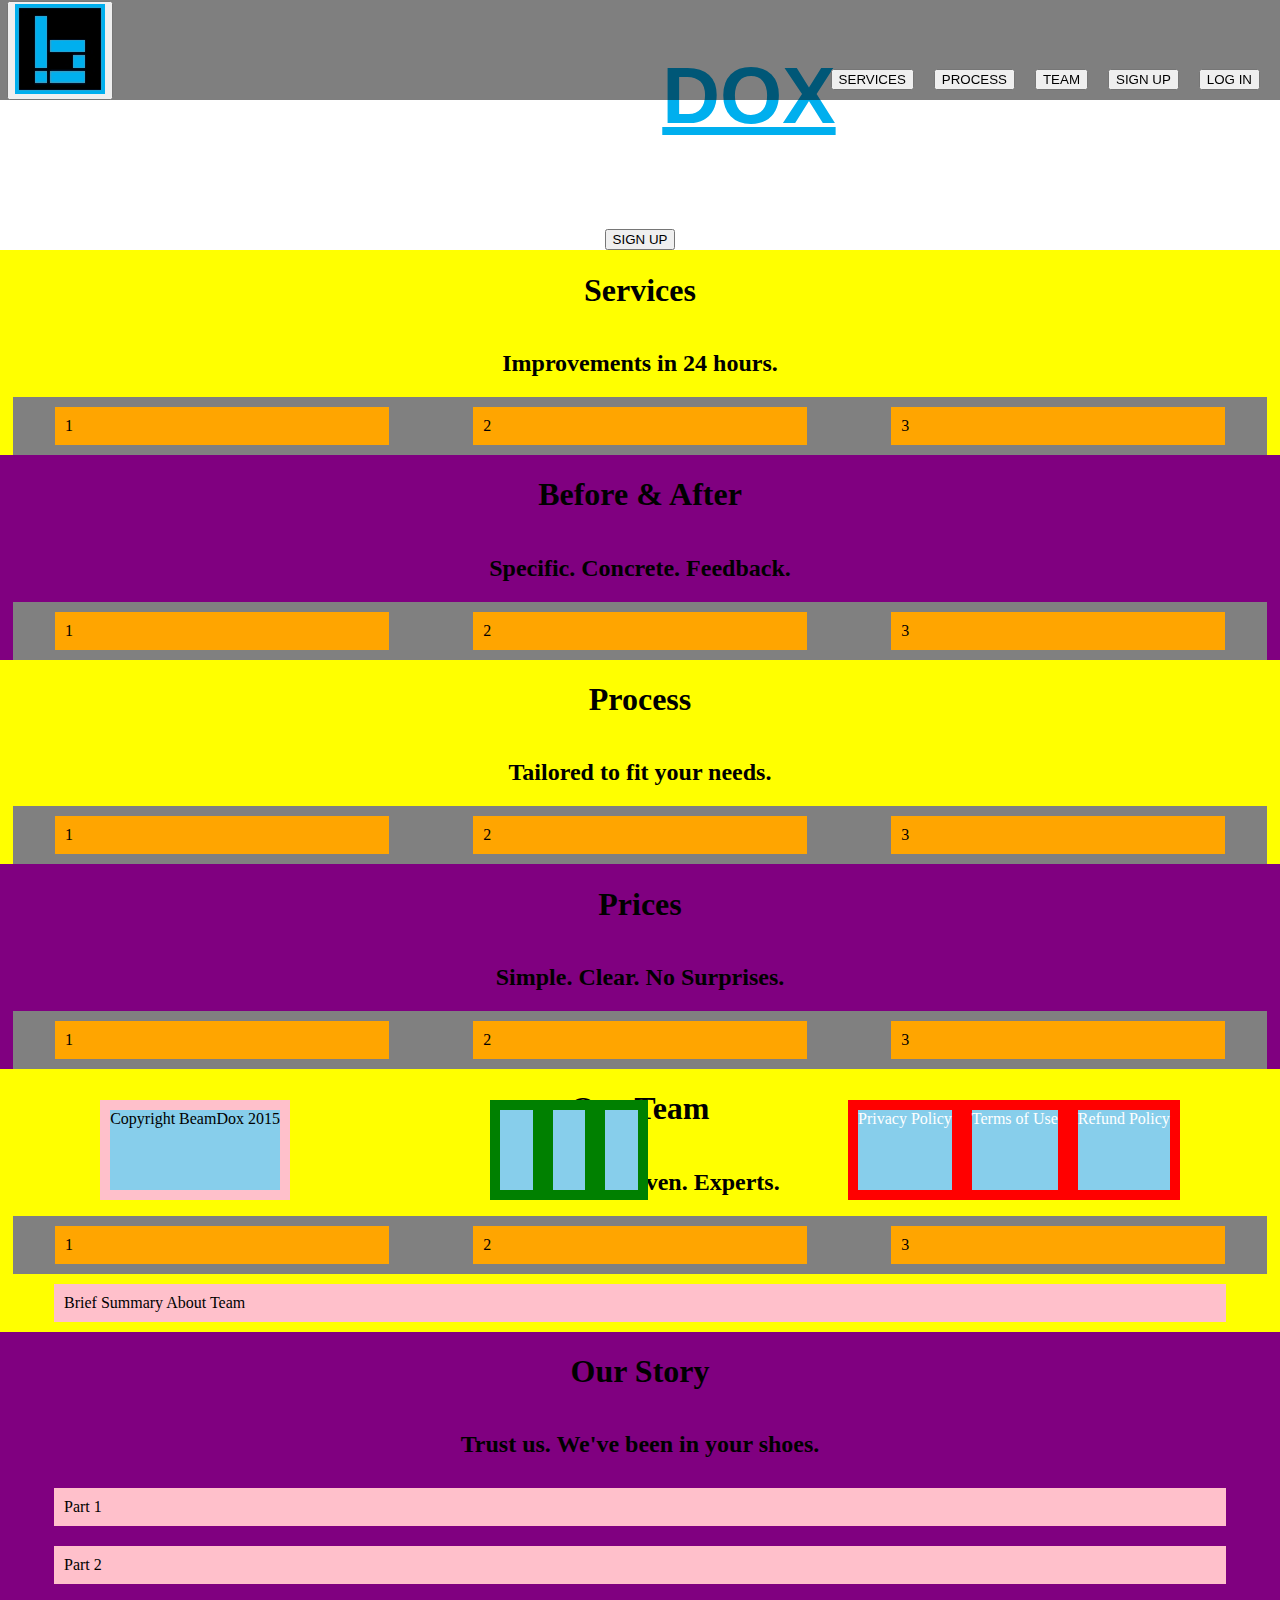
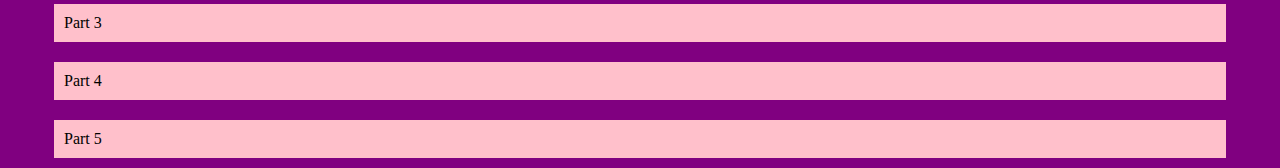
==== indextest.html @ b020ba58 "experimentation with expandable nav" ====
<!DOCTYPE html>
<html>
<head>
	<meta charset="UTF-8">
	<title>BeamDox</title>
	<link rel="stylesheet" href="CSS/Font-awesome.css">
	<link rel="stylesheet" href="CSS/Index.css">
	<link rel="stylesheet" href="CSS/LoginSignupModal.css">
	<link rel="stylesheet" href="CSS/Header.css">
	<link rel="stylesheet" href="CSS/Footer.css">
	<link rel="stylesheet" href="CSS/Services.css">
	<link rel="stylesheet" href="CSS/Process.css">
	<link rel="stylesheet" href="CSS/Team.css">
	<link rel="stylesheet" href="CSS/dropdown.css">
</head>

<body>
	<header class="navigation">
		<div class="logobox"><form action="Index.html"><button class="buttonLogo"><img src="assets/logo.jpg"></button></form></div>
		<div class="itemNav itemEmptyNav"></div>
		<div class="itemNav linkContainer">
			<div class="itemNav"><form action="#servicesAnchor"><button class="buttonReg">SERVICES</button></form></div>
			<div class="itemNav"><form action="#processAnchor"><button class="buttonReg">PROCESS</button></form></div>
			<div class="itemNav"><form action="#teamAnchor"><button class="buttonReg">TEAM</button></form></div>
			<div class="itemNav"><form action="#openModalSignUp"><button class="buttonCred">SIGN UP</button></form>
				<div id="openModalSignUp" class="modalDialog">
					<div>
						<a href="#close" title="Close" class="close">X</a>
						<h4>Sign up with BeamDox.</h4>
						<div>
							<form>
								<div><label for="theName">Name</label></div>
								<div><input id="theName" name="cusName" type="text" placeholder="Full Name" autofocus required/></div><br>
								
								<div><label for="theEmail">Email</label></div>
								<div><input id="theEmail" name="email" type="text" placeholder="Email Address" required/></div><br>
								
								<div><label for="thePass">Password</label></div>
								<div><input id="thePass" name="password" type="text" placeholder="Password" required/></div>
								<div><input id="thePass" name="password" type="text" placeholder="Confirm Password" required/></div><br>
								
								<div><label for="userTime">Time Zone</label></div>
								<div>
									<select id="userTime" name="timezone" placeholder="Select Time Zone" required>
										<option timeZoneId="1" gmtAdjustment="GMT-12:00" useDaylightTime="0" value="-12">(GMT-12:00) International Date Line West</option>
										<option timeZoneId="2" gmtAdjustment="GMT-11:00" useDaylightTime="0" value="-11">(GMT-11:00) Midway Island, Samoa</option>
										<option timeZoneId="3" gmtAdjustment="GMT-10:00" useDaylightTime="0" value="-10">(GMT-10:00) Hawaii</option>
										<option timeZoneId="4" gmtAdjustment="GMT-09:00" useDaylightTime="1" value="-9">(GMT-09:00) Alaska</option>
										<option timeZoneId="5" gmtAdjustment="GMT-08:00" useDaylightTime="1" value="-8">(GMT-08:00) Pacific Time (US & Canada)</option>
										<option timeZoneId="6" gmtAdjustment="GMT-08:00" useDaylightTime="1" value="-8">(GMT-08:00) Tijuana, Baja California</option>
										<option timeZoneId="7" gmtAdjustment="GMT-07:00" useDaylightTime="0" value="-7">(GMT-07:00) Arizona</option>
										<option timeZoneId="8" gmtAdjustment="GMT-07:00" useDaylightTime="1" value="-7">(GMT-07:00) Chihuahua, La Paz, Mazatlan</option>
										<option timeZoneId="9" gmtAdjustment="GMT-07:00" useDaylightTime="1" value="-7">(GMT-07:00) Mountain Time (US & Canada)</option>
										<option timeZoneId="10" gmtAdjustment="GMT-06:00" useDaylightTime="0" value="-6">(GMT-06:00) Central America</option>
										<option timeZoneId="11" gmtAdjustment="GMT-06:00" useDaylightTime="1" value="-6">(GMT-06:00) Central Time (US & Canada)</option>
										<option timeZoneId="12" gmtAdjustment="GMT-06:00" useDaylightTime="1" value="-6">(GMT-06:00) Guadalajara, Mexico City, Monterrey</option>
										<option timeZoneId="13" gmtAdjustment="GMT-06:00" useDaylightTime="0" value="-6">(GMT-06:00) Saskatchewan</option>
										<option timeZoneId="14" gmtAdjustment="GMT-05:00" useDaylightTime="0" value="-5">(GMT-05:00) Bogota, Lima, Quito, Rio Branco</option>
										<option timeZoneId="15" gmtAdjustment="GMT-05:00" useDaylightTime="1" value="-5">(GMT-05:00) Eastern Time (US & Canada)</option>
										<option timeZoneId="16" gmtAdjustment="GMT-05:00" useDaylightTime="1" value="-5">(GMT-05:00) Indiana (East)</option>
										<option timeZoneId="17" gmtAdjustment="GMT-04:00" useDaylightTime="1" value="-4">(GMT-04:00) Atlantic Time (Canada)</option>
										<option timeZoneId="18" gmtAdjustment="GMT-04:00" useDaylightTime="0" value="-4">(GMT-04:00) Caracas, La Paz</option>
										<option timeZoneId="19" gmtAdjustment="GMT-04:00" useDaylightTime="0" value="-4">(GMT-04:00) Manaus</option>
										<option timeZoneId="20" gmtAdjustment="GMT-04:00" useDaylightTime="1" value="-4">(GMT-04:00) Santiago</option>
										<option timeZoneId="21" gmtAdjustment="GMT-03:30" useDaylightTime="1" value="-3.5">(GMT-03:30) Newfoundland</option>
										<option timeZoneId="22" gmtAdjustment="GMT-03:00" useDaylightTime="1" value="-3">(GMT-03:00) Brasilia</option>
										<option timeZoneId="23" gmtAdjustment="GMT-03:00" useDaylightTime="0" value="-3">(GMT-03:00) Buenos Aires, Georgetown</option>
										<option timeZoneId="24" gmtAdjustment="GMT-03:00" useDaylightTime="1" value="-3">(GMT-03:00) Greenland</option>
										<option timeZoneId="25" gmtAdjustment="GMT-03:00" useDaylightTime="1" value="-3">(GMT-03:00) Montevideo</option>
										<option timeZoneId="26" gmtAdjustment="GMT-02:00" useDaylightTime="1" value="-2">(GMT-02:00) Mid-Atlantic</option>
										<option timeZoneId="27" gmtAdjustment="GMT-01:00" useDaylightTime="0" value="-1">(GMT-01:00) Cape Verde Is.</option>
										<option timeZoneId="28" gmtAdjustment="GMT-01:00" useDaylightTime="1" value="-1">(GMT-01:00) Azores</option>
										<option timeZoneId="29" gmtAdjustment="GMT+00:00" useDaylightTime="0" value="0">(GMT+00:00) Casablanca, Monrovia, Reykjavik</option>
										<option timeZoneId="30" gmtAdjustment="GMT+00:00" useDaylightTime="1" value="0">(GMT+00:00) Greenwich Mean Time : Dublin, Edinburgh, Lisbon, London</option>
										<option timeZoneId="31" gmtAdjustment="GMT+01:00" useDaylightTime="1" value="1">(GMT+01:00) Amsterdam, Berlin, Bern, Rome, Stockholm, Vienna</option>
										<option timeZoneId="32" gmtAdjustment="GMT+01:00" useDaylightTime="1" value="1">(GMT+01:00) Belgrade, Bratislava, Budapest, Ljubljana, Prague</option>
										<option timeZoneId="33" gmtAdjustment="GMT+01:00" useDaylightTime="1" value="1">(GMT+01:00) Brussels, Copenhagen, Madrid, Paris</option>
										<option timeZoneId="34" gmtAdjustment="GMT+01:00" useDaylightTime="1" value="1">(GMT+01:00) Sarajevo, Skopje, Warsaw, Zagreb</option>
										<option timeZoneId="35" gmtAdjustment="GMT+01:00" useDaylightTime="1" value="1">(GMT+01:00) West Central Africa</option>
										<option timeZoneId="36" gmtAdjustment="GMT+02:00" useDaylightTime="1" value="2">(GMT+02:00) Amman</option>
										<option timeZoneId="37" gmtAdjustment="GMT+02:00" useDaylightTime="1" value="2">(GMT+02:00) Athens, Bucharest, Istanbul</option>
										<option timeZoneId="38" gmtAdjustment="GMT+02:00" useDaylightTime="1" value="2">(GMT+02:00) Beirut</option>
										<option timeZoneId="39" gmtAdjustment="GMT+02:00" useDaylightTime="1" value="2">(GMT+02:00) Cairo</option>
										<option timeZoneId="40" gmtAdjustment="GMT+02:00" useDaylightTime="0" value="2">(GMT+02:00) Harare, Pretoria</option>
										<option timeZoneId="41" gmtAdjustment="GMT+02:00" useDaylightTime="1" value="2">(GMT+02:00) Helsinki, Kyiv, Riga, Sofia, Tallinn, Vilnius</option>
										<option timeZoneId="42" gmtAdjustment="GMT+02:00" useDaylightTime="1" value="2">(GMT+02:00) Jerusalem</option>
										<option timeZoneId="43" gmtAdjustment="GMT+02:00" useDaylightTime="1" value="2">(GMT+02:00) Minsk</option>
										<option timeZoneId="44" gmtAdjustment="GMT+02:00" useDaylightTime="1" value="2">(GMT+02:00) Windhoek</option>
										<option timeZoneId="45" gmtAdjustment="GMT+03:00" useDaylightTime="0" value="3">(GMT+03:00) Kuwait, Riyadh, Baghdad</option>
										<option timeZoneId="46" gmtAdjustment="GMT+03:00" useDaylightTime="1" value="3">(GMT+03:00) Moscow, St. Petersburg, Volgograd</option>
										<option timeZoneId="47" gmtAdjustment="GMT+03:00" useDaylightTime="0" value="3">(GMT+03:00) Nairobi</option>
										<option timeZoneId="48" gmtAdjustment="GMT+03:00" useDaylightTime="0" value="3">(GMT+03:00) Tbilisi</option>
										<option timeZoneId="49" gmtAdjustment="GMT+03:30" useDaylightTime="1" value="3.5">(GMT+03:30) Tehran</option>
										<option timeZoneId="50" gmtAdjustment="GMT+04:00" useDaylightTime="0" value="4">(GMT+04:00) Abu Dhabi, Muscat</option>
										<option timeZoneId="51" gmtAdjustment="GMT+04:00" useDaylightTime="1" value="4">(GMT+04:00) Baku</option>
										<option timeZoneId="52" gmtAdjustment="GMT+04:00" useDaylightTime="1" value="4">(GMT+04:00) Yerevan</option>
										<option timeZoneId="53" gmtAdjustment="GMT+04:30" useDaylightTime="0" value="4.5">(GMT+04:30) Kabul</option>
										<option timeZoneId="54" gmtAdjustment="GMT+05:00" useDaylightTime="1" value="5">(GMT+05:00) Yekaterinburg</option>
										<option timeZoneId="55" gmtAdjustment="GMT+05:00" useDaylightTime="0" value="5">(GMT+05:00) Islamabad, Karachi, Tashkent</option>
										<option timeZoneId="56" gmtAdjustment="GMT+05:30" useDaylightTime="0" value="5.5">(GMT+05:30) Sri Jayawardenapura</option>
										<option timeZoneId="57" gmtAdjustment="GMT+05:30" useDaylightTime="0" value="5.5">(GMT+05:30) Chennai, Kolkata, Mumbai, New Delhi</option>
										<option timeZoneId="58" gmtAdjustment="GMT+05:45" useDaylightTime="0" value="5.75">(GMT+05:45) Kathmandu</option>
										<option timeZoneId="59" gmtAdjustment="GMT+06:00" useDaylightTime="1" value="6">(GMT+06:00) Almaty, Novosibirsk</option>
										<option timeZoneId="60" gmtAdjustment="GMT+06:00" useDaylightTime="0" value="6">(GMT+06:00) Astana, Dhaka</option>
										<option timeZoneId="61" gmtAdjustment="GMT+06:30" useDaylightTime="0" value="6.5">(GMT+06:30) Yangon (Rangoon)</option>
										<option timeZoneId="62" gmtAdjustment="GMT+07:00" useDaylightTime="0" value="7">(GMT+07:00) Bangkok, Hanoi, Jakarta</option>
										<option timeZoneId="63" gmtAdjustment="GMT+07:00" useDaylightTime="1" value="7">(GMT+07:00) Krasnoyarsk</option>
										<option timeZoneId="64" gmtAdjustment="GMT+08:00" useDaylightTime="0" value="8">(GMT+08:00) Beijing, Chongqing, Hong Kong, Urumqi</option>
										<option timeZoneId="65" gmtAdjustment="GMT+08:00" useDaylightTime="0" value="8">(GMT+08:00) Kuala Lumpur, Singapore</option>
										<option timeZoneId="66" gmtAdjustment="GMT+08:00" useDaylightTime="0" value="8">(GMT+08:00) Irkutsk, Ulaan Bataar</option>
										<option timeZoneId="67" gmtAdjustment="GMT+08:00" useDaylightTime="0" value="8">(GMT+08:00) Perth</option>
										<option timeZoneId="68" gmtAdjustment="GMT+08:00" useDaylightTime="0" value="8">(GMT+08:00) Taipei</option>
										<option timeZoneId="69" gmtAdjustment="GMT+09:00" useDaylightTime="0" value="9">(GMT+09:00) Osaka, Sapporo, Tokyo</option>
										<option timeZoneId="70" gmtAdjustment="GMT+09:00" useDaylightTime="0" value="9">(GMT+09:00) Seoul</option>
										<option timeZoneId="71" gmtAdjustment="GMT+09:00" useDaylightTime="1" value="9">(GMT+09:00) Yakutsk</option>
										<option timeZoneId="72" gmtAdjustment="GMT+09:30" useDaylightTime="0" value="9.5">(GMT+09:30) Adelaide</option>
										<option timeZoneId="73" gmtAdjustment="GMT+09:30" useDaylightTime="0" value="9.5">(GMT+09:30) Darwin</option>
										<option timeZoneId="74" gmtAdjustment="GMT+10:00" useDaylightTime="0" value="10">(GMT+10:00) Brisbane</option>
										<option timeZoneId="75" gmtAdjustment="GMT+10:00" useDaylightTime="1" value="10">(GMT+10:00) Canberra, Melbourne, Sydney</option>
										<option timeZoneId="76" gmtAdjustment="GMT+10:00" useDaylightTime="1" value="10">(GMT+10:00) Hobart</option>
										<option timeZoneId="77" gmtAdjustment="GMT+10:00" useDaylightTime="0" value="10">(GMT+10:00) Guam, Port Moresby</option>
										<option timeZoneId="78" gmtAdjustment="GMT+10:00" useDaylightTime="1" value="10">(GMT+10:00) Vladivostok</option>
										<option timeZoneId="79" gmtAdjustment="GMT+11:00" useDaylightTime="1" value="11">(GMT+11:00) Magadan, Solomon Is., New Caledonia</option>
										<option timeZoneId="80" gmtAdjustment="GMT+12:00" useDaylightTime="1" value="12">(GMT+12:00) Auckland, Wellington</option>
										<option timeZoneId="81" gmtAdjustment="GMT+12:00" useDaylightTime="0" value="12">(GMT+12:00) Fiji, Kamchatka, Marshall Is.</option>
										<option timeZoneId="82" gmtAdjustment="GMT+13:00" useDaylightTime="0" value="13">(GMT+13:00) Nuku'alofa</option>
									</select>
								</div><br>
								
								<div><input type="submit" value="Sign Up"></div>
							</form>
						</div>
					</div>
				</div>
			</div>
			<div class="itemNav"><form action="#openModalLogIn"><button class="buttonCred">LOG IN</button></form>
				<div id="openModalLogIn" class="modalDialog">
					<div>
						<a href="#close" title="Close" class="close">X</a>
							<h4>Log in to BeamDox.</h4>
							<div>
								<form autocomplete="on">
									<div><label for="theEmail">Email</label></div>
									<div><input id="theEmail" name="email" type="text" placeholder="Email Address" autofocus required/></div><br>
									
									<div><label for="thePass">Password</label></div>
									<div><input id="thePass" name="password" type="text" placeholder="Password" required/></div><br>
									
									<div><input type="submit" value="Log In"></div>
								</form>
							</div>
					</div>
				</div>
			</div>
		</div>
	</header>

	<!--hero section-->
	<main class="core">
		<section class="heroSection">
			<div><h1 class="title">Beam<span class="blueFont">DOX</span></h1></div>
			<div><h2 class="subtitle">ready. set. edit.</h2></div>
			<div>
				<form action="#openModalSignUp">
					<button class="buttonHero">SIGN UP</button>
				</form>
			</div>
			<div class="emptyDiv"></div>
		</section>
		
		<!--Services Link Section-->
		<section id="servicesAnchor" class="sectionServices">
			<div><h1>Services</h1></div>
			<div><h2>Improvements in 24 hours.</h2></div>
			<div class="sectionThreeColumnContent">
				<div class="itemThreeColumnContent">1</div>
				<div class="itemThreeColumnContent">2</div>
				<div class="itemThreeColumnContent">3</div>
			</div>
		</section>
		
		<section class="sectionBNA">
			<div><h1>Before & After</h1></div>
			<div><h2>Specific. Concrete. Feedback.</h2></div>
			<div class="sectionThreeColumnContent">
				<div class="itemThreeColumnContent">1</div>
				<div class="itemThreeColumnContent">2</div>
				<div class="itemThreeColumnContent">3</div>
			</div>
		</section>
		
		<!--Process Link Section-->
	
		<section id="processAnchor" class="sectionProcess">
			<div><h1>Process</h1></div>
			<div><h2>Tailored to fit your needs.</h2></div>
			<div class="sectionThreeColumnContent">
				<div class="itemThreeColumnContent">1</div>
				<div class="itemThreeColumnContent">2</div>
				<div class="itemThreeColumnContent">3</div>
			</div>
		</section>
		<section class="sectionPrices">
			<div><h1>Prices</h1></div>
			<div><h2>Simple. Clear. No Surprises.</h2></div>
			<div class="sectionThreeColumnContent">
				<div class="itemThreeColumnContent">1</div>
				<div class="itemThreeColumnContent">2</div>
				<div class="itemThreeColumnContent">3</div>
			</div>
		</section>
		
		<!--Team Link Section-->
	
		<section id="teamAnchor" class="sectionTeam">
			<div><h1>Our Team</h1></div>
			<div><h2>Energetic. Driven. Experts.</h2></div>
			<div class="sectionThreeColumnContent">
				<div class="itemThreeColumnContent">1</div>
				<div class="itemThreeColumnContent">2</div>
				<div class="itemThreeColumnContent">3</div>
			</div>
			<div class="itemTeamSummary">Brief Summary About Team</div>
		</section>
		
		<section class="sectionStory">
			<div><h1>Our Story</h1></div>
			<div><h2>Trust us. We've been in your shoes.</h2></div>
			<div class="itemStoryContent">Part 1</div>
			<div class="itemStoryContent">Part 2</div>
			<div class="itemStoryContent">Part 3</div>
			<div class="itemStoryContent">Part 4</div>
			<div class="itemStoryContent">Part 5</div>
		</section>
	</main>
	
	<footer class="bottom">
		<div class="copyright">
			<div class="itemCopyRight">Copyright BeamDox 2015</div>
		</div>
		
		<div class="socMedia">
			<div class="itemSocMedia"><a href="www.youtube.com"><i class="fa fa-youtube"></i></a></div>
			<div class="itemSocMedia"><a href="www.facebook.com"><i class="fa fa-facebook-square"></i></a></div>
			<div class="itemSocMedia"><a href="www.twitter.com"><i class="fa fa-twitter-square"></i></a></div>
		</div>
		
		<div class="policies">
			<div class="itemPolicy"><a href="PrivacyPolicy.html">Privacy Policy</a></div>
			<div class="itemPolicy"><a href="TermsOfUse.html">Terms of Use</a></div>
			<div class="itemPolicy"><a href="RefundPolicy.html">Refund Policy</a></div>
		</div>
	</footer>

</body>

</html>
---- CSS/Index.css ----
/*core is used on the <main> tag */

html, body{
	margin:0px;
	padding:0px;
}

main{
	padding-top:100px;
}
.core{
	display:flex;
	background-color:transparent;
	height:1000px;
	width:100%;
	margin: 0 auto;
	flex-direction:column;
}

.heroSection{
	display:flex;
	height:600px;
	width:100%;
	margin: 0 auto;
	flex-direction:column;
	justify-content:center;
	align-items:center;
	background-image:url(../assets/hero2.jpg);
	background-size: 100% auto;
	color:white;
}

.itemCore{
	flex-grow:2;
	align-items:flex-start;
	margin-top:-60px;
}


.buttonCore{
	cursor:pointer;
	background:#00AFEE;
	border-style:none;
	height:50px;
	color:white;
	font-family:Montserrat,"Helvetica Neue",Helvetica,Arial,sans-serif;
	min-width:100px;
	font-size:175%;
	font-weight:bold;
	padding:10px;
	border-radius:5px;
	
}

.buttonCore:hover{
	border:solid 2px white;
}

/*styling core content*/

.title{
	font-family:Montserrat,"Helvetica Neue",Helvetica,Arial,sans-serif;
	font-weight:bold;
	font-size:500%;
	margin-top:-50px;
}

.subtitle{
	margin-top:-30px;
	font-family:Montserrat,"Helvetica Neue",Helvetica,Arial,sans-serif;
	font-size:200%;

}

.blueFont{
	color:#00AFEE;
	text-decoration:underline;
}
---- CSS/LoginSignupModal.css ----
/*sign up and log in modal css*/

.modalDialog {
	overflow-y:dynamic;
	height:auto;
	position: fixed;
	font-family: Montserrat,"Helvetica Neue",Helvetica,Arial,sans-serif;
	top: 0;
	right: 0;
	bottom: 0;
	left: 0;
	background: rgba(0,0,0,0.6);
	z-index: 99999;
	opacity:0;
	-webkit-transition: opacity 400ms ease-in;
	-moz-transition: opacity 400ms ease-in;
	transition: opacity 400ms ease-in;
	pointer-events: none;
}

.modalDialog:target {
	opacity:1;
	pointer-events: auto;
}

.modalDialog > div {
	width: 40%;
	position: relative;
	margin: 10% auto;
	padding: 5px 20px 13px 20px;
	background: #FFFFFF;
	/*background: -moz-linear-gradient(#fff, #999);
	background: -webkit-linear-gradient(#fff, #999);
	background: -o-linear-gradient(#fff, #999);*/
}

.close {
	background: #606061;
	color: white;
	line-height: 25px;
	position: absolute;
	right: -12px;
	text-align: center;
	top: -10px;
	width: 24px;
	text-decoration: none;
	font-weight: bold;
	-webkit-border-radius: 12px;
	-moz-border-radius: 12px;
	-moz-box-shadow: 1px 1px 3px #000;
	-webkit-box-shadow: 1px 1px 3px #000;
	box-shadow: 1px 1px 3px #000;
}

.close:hover { 
	background: #00AFEE; 
	color:white;
	text-decoration:none;
}
---- CSS/Header.css ----
/*header css style and layout*/
/*styles header tag and navlink items*/

.navigation{
	display:flex;
	background-color: rgba(0,0,0,0.5);
	align-items:center;
	height:100px;
	width:100%;
	margin: 0 auto;
	flex-direction:row;
	justify-content:space-around;
	position:fixed;
}

/*logo container*/

.logobox{
	display:flex;
	height:90px;
	width:90px;
	justify-content:center;
	align-items:center;
	margin-left:15px;
}

/*this gives some space between nav buttons*/

.itemNav{
	margin:10px;
	background-color:none;
}

 
 /*this empty item is only for creating a buffer between logo and navlinks*/

.itemEmptyNav{
	flex:3;
	background-color:black;
}

 /*container that holds the button navlinks*/
.linkContainer{
	display:flex;
	height:100px;
	background-color:transparent;
	flex-direction:row;
	justify-content:space-between;
	align-items:flex-end;
}


/* nav button stylings*/

.buttonLogo{
	cursor:pointer;
}

.navStyle{
	cursor:pointer;
	background:transparent;
	height:30px;
	color:white;
	font-family: Montserrat,"Helvetica Neue",Helvetica,Arial,sans-serif;
	min-width:50px;
	border-style:none;
	padding:5px;
	outline: none;
	font-size:105%;
	font-weight: bold;
	
}

.navStyle:hover {
	color:#00AFEE;
	text-decoration:none;
}

.navStyleCred{
	cursor:pointer;
	background:transparent;
	height:30px;
	color:white;
	border: 2px solid white;
	font-family: Montserrat,"Helvetica Neue",Helvetica,Arial,sans-serif;
	min-width:50px;
	padding:5px;
	font-size:105%;
	font-weight: bold;
}

.navStyleCred:hover{
	color:#00AFEE;
	text-decoration:none;
	border-color:#00AFEE;
}

.clearDash{
	color:transparent;
}
---- CSS/Footer.css ----
/*footer css style and layout*/
/*bottom is used for the footer*/
.bottom{
	display:flex;
	background-color:black;
	height:100px;
	width:100%;
	margin: 0 auto;
	flex-direction:row;
	justify-content:space-around;
}

/*this styles the box containing copyright; immediately following is the selector styling its item */

.copyright{
	display:flex;
	background-color:pink;
	height:100px;
	width:100%/3;
	flex-direction:row;
	justify-content:space-between;
	
}


.itemCopyRight{
	background-color:skyblue;
	margin:10px;
}

/*this styles the box containing social media links; immediately following is the selector styling those items */
.socMedia{
	display:flex;
	background-color: green;
	height:100px;
	width:100%/3;
	flex-direction:row;
	justify-content:space-betwen;
}

.itemSocMedia{
	background-color:skyblue;
	padding:10px;
	margin:10px;
}


/*this styles the box containing policy links; immediately following is the selector styling those items */

.policies{
	display:flex;
	background-color:red;
	height:100px;
	width:100%/3;
	flex-direction:row;
	justify-content:space-between;

}

.itemPolicy{
	background-color:skyblue;
	margin:10px;
}

/*footer policies links styling*/

a{
	text-decoration: none;
	color: white;
}

a:hover{
	text-decoration: underline;
	color:#00AFEE;
}
---- CSS/Services.css ----
/*sections styling below*/

.sectionServices{
	display:flex;
	background-color:yellow;
	height:500px;
	width:100%;
	margin:0 auto;
	flex-direction:column;
	align-items:center;
	
}

.sectionBNA{
	display:flex;
	background-color:purple;
	height:500px;
	width:100%;
	margin:0 auto;
	flex-direction:column;
	align-items:center;
}

/* both the sercies and before/after sections use a 3-column style for their main contents*/

.sectionThreeColumnContent{
	display:flex;
	background-color:grey;
	height: auto; /* I've set this to auto for now, so that the grey boxes stretch out if we put taller content in*/
	width:98%;
	margin: 0 auto;
	flex-direction:row;
	justify-content: space-around;
}

.itemThreeColumnContent{
	background-color:orange;
	padding:10px;
	margin:10px;
	width:25%;
}
---- CSS/Process.css ----
/*sections styling below*/

.sectionProcess{
	display:flex;
	background-color:yellow;
	height:500px;
	width:100%;
	margin:0 auto;
	flex-direction:column;
	align-items:center;
}

.sectionPrices{
	display:flex;
	background-color:purple;
	height:500px;
	width:100%;
	margin:0 auto;
	flex-direction:column;
	align-items:center;
}

/* both the sercies and before/after sections use a 3-column style for their main contents*/

.sectionThreeColumnContent{
	display:flex;
	background-color:grey;
	height: auto; /* I've set this to auto for now, so that the grey boxes stretch out if we put taller content in*/
	width:98%;
	margin: 0 auto;
	flex-direction:row;
	justify-content: space-around;
}

.itemThreeColumnContent{
	background-color:orange;
	padding:10px;
	margin:10px;
	width:25%;
}
---- CSS/Team.css ----
/*sections styling below*/

.sectionTeam{
	display:flex;
	background-color:yellow;
	height:500px;
	width:100%;
	margin:0 auto;
	flex-direction:column;
	align-items:center;
}

.sectionThreeColumnContent{
	display:flex;
	background-color:grey;
	height: auto; /* I've set this to auto for now, so that the grey boxes stretch out if we put taller content in*/
	width:98%;
	margin: 0 auto;
	flex-direction:row;
	justify-content: space-around;
}

.itemThreeColumnContent{
	background-color:orange;
	padding:10px;
	margin:10px;
	width:25%;
}

.itemTeamSummary{
	background-color:pink;
	padding:10px;
	margin:10px;
	width: 90%;
}


/*the story section doesn't use a 3 column layout; instead it uses flex direction columns*/
.sectionStory{
	display:flex;
	background-color:purple;
	height:50%;
	width:100%;
	margin:0 auto;
	flex-direction:column;
	align-items:center;
}

.itemStoryContent{
	background-color:pink;
	padding:10px;
	margin:10px;
	width: 90%;
}
---- CSS/dropdown.css ----
body, html{
	margin:0;
	
}

.nav-main .logo{
	float:left;
	height:40px;
	padding:15px 30px;
	font-size:1.4em;
	line-height:40px;
}

.nav-main{
	width:100%;
	background-color:#222;
	height:70px;
	color:#fff; 
}

.nav-main > ul{
	margin:0;
	padding:0;
	float:left;
	list-style-type:none;
}

.nav-main > ul > li{
	float:left;
}

.nav-item{
	display:inline-block;
	padding:15px 20px;
	height:40px;
	line-height:40px;
	margin:0;
}

.nav-item:hover{
	cursor:pointer;
	background-color:#444;
}

.nav-option{
	display:none;
}

.nav-content{
	position:absolute;
	top:70px;
	max-height:0;
	overflow:hidden;
	background-color:#222;
	color:#fff;
	z-index:2;
}

.nav-content a:hover {
	text-dcoration:underline;
}

.nav-sub{
	padding:20px;
	
}

.nav-sub ul{
	padding:0;
	margin:0;
	list-style-type:none;
}

.nav-sub ul a{
	display:inline-block;
	paddig:5px 0;
}

.nav-option:checked ~ .nav-content{
	max-height:400px;
	-webkit-transition:max-height 0.4s ease-in;
	-moz-transition:max-height 0.4s ease-in;
	-ms-transition:max-height 0.4s ease-in;
	-o-transition:max-height 0.4s ease-in;
}

.nav-close{
	position:absolute;
	top:70px;
	height:100%;
	width:100%;
}

.nav-close-option{
	display:none;
}
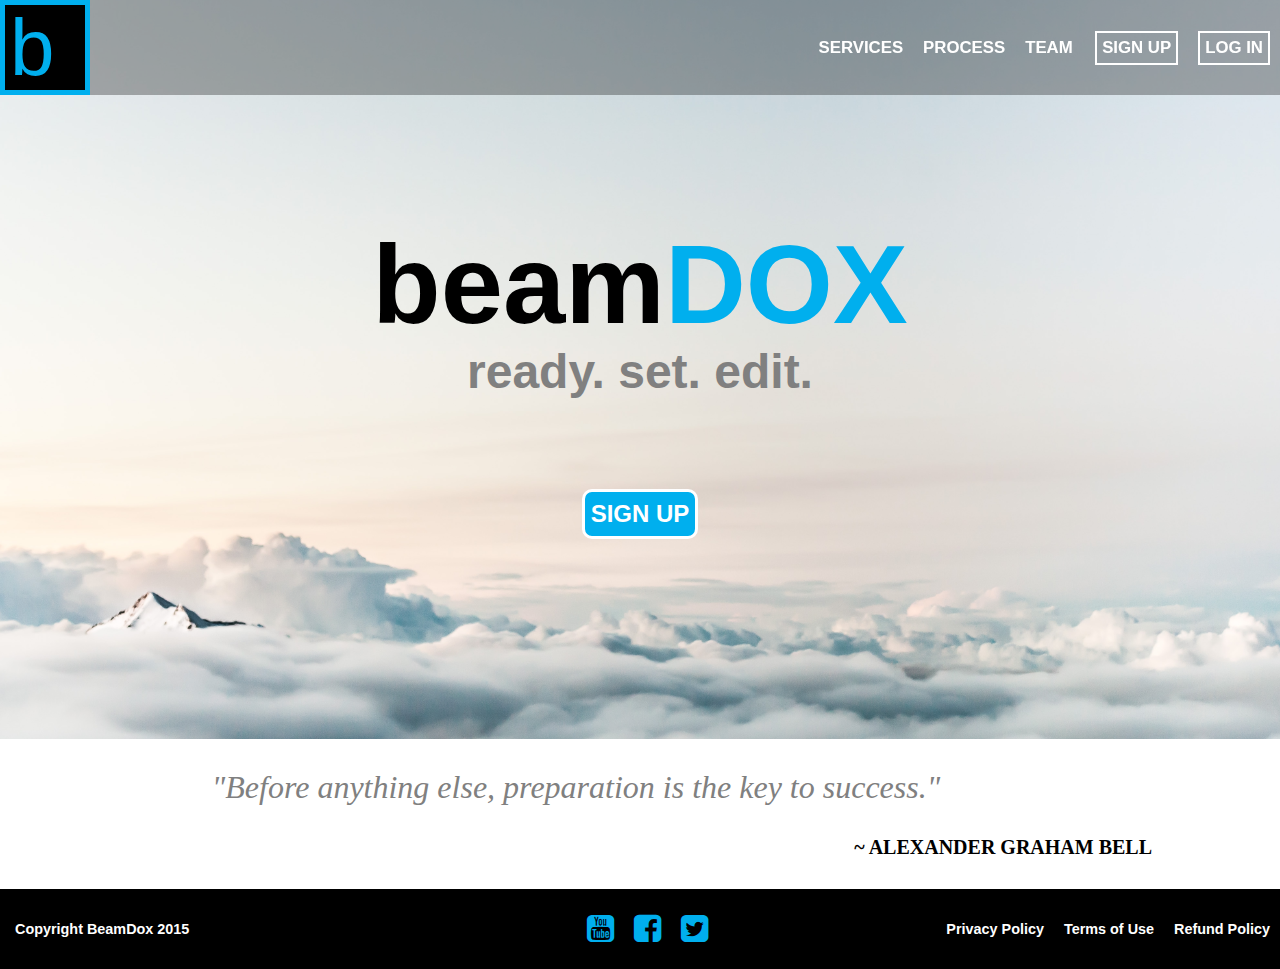
==== commit 83c99474: "final push - abandoning this design" ====
--- a/indextest.html
+++ b/indextest.html
@@ -3,252 +3,193 @@
 <head>
 	<meta charset="UTF-8">
 	<title>BeamDox</title>
-	<link rel="stylesheet" href="CSS/Font-awesome.css">
+	<link rel="stylesheet" href="http://maxcdn.bootstrapcdn.com/font-awesome/4.3.0/css/font-awesome.min.css">
 	<link rel="stylesheet" href="CSS/Index.css">
 	<link rel="stylesheet" href="CSS/LoginSignupModal.css">
 	<link rel="stylesheet" href="CSS/Header.css">
 	<link rel="stylesheet" href="CSS/Footer.css">
 	<link rel="stylesheet" href="CSS/Services.css">
-	<link rel="stylesheet" href="CSS/Process.css">
-	<link rel="stylesheet" href="CSS/Team.css">
-	<link rel="stylesheet" href="CSS/dropdown.css">
+	<link rel="stylesheet" href="CSS/Breaks.css">
+	<link rel="stylesheet" href="CSS/MediaHeader.css">
 </head>
 
 <body>
-	<header class="navigation">
-		<div class="logobox"><form action="Index.html"><button class="buttonLogo"><img src="assets/logo.jpg"></button></form></div>
-		<div class="itemNav itemEmptyNav"></div>
-		<div class="itemNav linkContainer">
-			<div class="itemNav"><form action="#servicesAnchor"><button class="buttonReg">SERVICES</button></form></div>
-			<div class="itemNav"><form action="#processAnchor"><button class="buttonReg">PROCESS</button></form></div>
-			<div class="itemNav"><form action="#teamAnchor"><button class="buttonReg">TEAM</button></form></div>
-			<div class="itemNav"><form action="#openModalSignUp"><button class="buttonCred">SIGN UP</button></form>
-				<div id="openModalSignUp" class="modalDialog">
-					<div>
-						<a href="#close" title="Close" class="close">X</a>
-						<h4>Sign up with BeamDox.</h4>
+	<header>
+		<nav>
+			<a class="logobox" href="Index.html">b</a>
+			<div class="linkContainer">
+				<a class="navStyle" href="#servicesAnchor">SERVICES</a>
+				<a class="navStyle" href="#processAnchor">PROCESS</a>
+				<a class="navStyle" href="#teamAnchor">TEAM</a>
+				
+				<a class="navStyleCred" href="#openModalSignUp">SIGN UP</a>
+					<div id="openModalSignUp" class="modalDialog">
 						<div>
-							<form>
-								<div><label for="theName">Name</label></div>
-								<div><input id="theName" name="cusName" type="text" placeholder="Full Name" autofocus required/></div><br>
-								
-								<div><label for="theEmail">Email</label></div>
-								<div><input id="theEmail" name="email" type="text" placeholder="Email Address" required/></div><br>
-								
-								<div><label for="thePass">Password</label></div>
-								<div><input id="thePass" name="password" type="text" placeholder="Password" required/></div>
-								<div><input id="thePass" name="password" type="text" placeholder="Confirm Password" required/></div><br>
-								
-								<div><label for="userTime">Time Zone</label></div>
-								<div>
-									<select id="userTime" name="timezone" placeholder="Select Time Zone" required>
-										<option timeZoneId="1" gmtAdjustment="GMT-12:00" useDaylightTime="0" value="-12">(GMT-12:00) International Date Line West</option>
-										<option timeZoneId="2" gmtAdjustment="GMT-11:00" useDaylightTime="0" value="-11">(GMT-11:00) Midway Island, Samoa</option>
-										<option timeZoneId="3" gmtAdjustment="GMT-10:00" useDaylightTime="0" value="-10">(GMT-10:00) Hawaii</option>
-										<option timeZoneId="4" gmtAdjustment="GMT-09:00" useDaylightTime="1" value="-9">(GMT-09:00) Alaska</option>
-										<option timeZoneId="5" gmtAdjustment="GMT-08:00" useDaylightTime="1" value="-8">(GMT-08:00) Pacific Time (US & Canada)</option>
-										<option timeZoneId="6" gmtAdjustment="GMT-08:00" useDaylightTime="1" value="-8">(GMT-08:00) Tijuana, Baja California</option>
-										<option timeZoneId="7" gmtAdjustment="GMT-07:00" useDaylightTime="0" value="-7">(GMT-07:00) Arizona</option>
-										<option timeZoneId="8" gmtAdjustment="GMT-07:00" useDaylightTime="1" value="-7">(GMT-07:00) Chihuahua, La Paz, Mazatlan</option>
-										<option timeZoneId="9" gmtAdjustment="GMT-07:00" useDaylightTime="1" value="-7">(GMT-07:00) Mountain Time (US & Canada)</option>
-										<option timeZoneId="10" gmtAdjustment="GMT-06:00" useDaylightTime="0" value="-6">(GMT-06:00) Central America</option>
-										<option timeZoneId="11" gmtAdjustment="GMT-06:00" useDaylightTime="1" value="-6">(GMT-06:00) Central Time (US & Canada)</option>
-										<option timeZoneId="12" gmtAdjustment="GMT-06:00" useDaylightTime="1" value="-6">(GMT-06:00) Guadalajara, Mexico City, Monterrey</option>
-										<option timeZoneId="13" gmtAdjustment="GMT-06:00" useDaylightTime="0" value="-6">(GMT-06:00) Saskatchewan</option>
-										<option timeZoneId="14" gmtAdjustment="GMT-05:00" useDaylightTime="0" value="-5">(GMT-05:00) Bogota, Lima, Quito, Rio Branco</option>
-										<option timeZoneId="15" gmtAdjustment="GMT-05:00" useDaylightTime="1" value="-5">(GMT-05:00) Eastern Time (US & Canada)</option>
-										<option timeZoneId="16" gmtAdjustment="GMT-05:00" useDaylightTime="1" value="-5">(GMT-05:00) Indiana (East)</option>
-										<option timeZoneId="17" gmtAdjustment="GMT-04:00" useDaylightTime="1" value="-4">(GMT-04:00) Atlantic Time (Canada)</option>
-										<option timeZoneId="18" gmtAdjustment="GMT-04:00" useDaylightTime="0" value="-4">(GMT-04:00) Caracas, La Paz</option>
-										<option timeZoneId="19" gmtAdjustment="GMT-04:00" useDaylightTime="0" value="-4">(GMT-04:00) Manaus</option>
-										<option timeZoneId="20" gmtAdjustment="GMT-04:00" useDaylightTime="1" value="-4">(GMT-04:00) Santiago</option>
-										<option timeZoneId="21" gmtAdjustment="GMT-03:30" useDaylightTime="1" value="-3.5">(GMT-03:30) Newfoundland</option>
-										<option timeZoneId="22" gmtAdjustment="GMT-03:00" useDaylightTime="1" value="-3">(GMT-03:00) Brasilia</option>
-										<option timeZoneId="23" gmtAdjustment="GMT-03:00" useDaylightTime="0" value="-3">(GMT-03:00) Buenos Aires, Georgetown</option>
-										<option timeZoneId="24" gmtAdjustment="GMT-03:00" useDaylightTime="1" value="-3">(GMT-03:00) Greenland</option>
-										<option timeZoneId="25" gmtAdjustment="GMT-03:00" useDaylightTime="1" value="-3">(GMT-03:00) Montevideo</option>
-										<option timeZoneId="26" gmtAdjustment="GMT-02:00" useDaylightTime="1" value="-2">(GMT-02:00) Mid-Atlantic</option>
-										<option timeZoneId="27" gmtAdjustment="GMT-01:00" useDaylightTime="0" value="-1">(GMT-01:00) Cape Verde Is.</option>
-										<option timeZoneId="28" gmtAdjustment="GMT-01:00" useDaylightTime="1" value="-1">(GMT-01:00) Azores</option>
-										<option timeZoneId="29" gmtAdjustment="GMT+00:00" useDaylightTime="0" value="0">(GMT+00:00) Casablanca, Monrovia, Reykjavik</option>
-										<option timeZoneId="30" gmtAdjustment="GMT+00:00" useDaylightTime="1" value="0">(GMT+00:00) Greenwich Mean Time : Dublin, Edinburgh, Lisbon, London</option>
-										<option timeZoneId="31" gmtAdjustment="GMT+01:00" useDaylightTime="1" value="1">(GMT+01:00) Amsterdam, Berlin, Bern, Rome, Stockholm, Vienna</option>
-										<option timeZoneId="32" gmtAdjustment="GMT+01:00" useDaylightTime="1" value="1">(GMT+01:00) Belgrade, Bratislava, Budapest, Ljubljana, Prague</option>
-										<option timeZoneId="33" gmtAdjustment="GMT+01:00" useDaylightTime="1" value="1">(GMT+01:00) Brussels, Copenhagen, Madrid, Paris</option>
-										<option timeZoneId="34" gmtAdjustment="GMT+01:00" useDaylightTime="1" value="1">(GMT+01:00) Sarajevo, Skopje, Warsaw, Zagreb</option>
-										<option timeZoneId="35" gmtAdjustment="GMT+01:00" useDaylightTime="1" value="1">(GMT+01:00) West Central Africa</option>
-										<option timeZoneId="36" gmtAdjustment="GMT+02:00" useDaylightTime="1" value="2">(GMT+02:00) Amman</option>
-										<option timeZoneId="37" gmtAdjustment="GMT+02:00" useDaylightTime="1" value="2">(GMT+02:00) Athens, Bucharest, Istanbul</option>
-										<option timeZoneId="38" gmtAdjustment="GMT+02:00" useDaylightTime="1" value="2">(GMT+02:00) Beirut</option>
-										<option timeZoneId="39" gmtAdjustment="GMT+02:00" useDaylightTime="1" value="2">(GMT+02:00) Cairo</option>
-										<option timeZoneId="40" gmtAdjustment="GMT+02:00" useDaylightTime="0" value="2">(GMT+02:00) Harare, Pretoria</option>
-										<option timeZoneId="41" gmtAdjustment="GMT+02:00" useDaylightTime="1" value="2">(GMT+02:00) Helsinki, Kyiv, Riga, Sofia, Tallinn, Vilnius</option>
-										<option timeZoneId="42" gmtAdjustment="GMT+02:00" useDaylightTime="1" value="2">(GMT+02:00) Jerusalem</option>
-										<option timeZoneId="43" gmtAdjustment="GMT+02:00" useDaylightTime="1" value="2">(GMT+02:00) Minsk</option>
-										<option timeZoneId="44" gmtAdjustment="GMT+02:00" useDaylightTime="1" value="2">(GMT+02:00) Windhoek</option>
-										<option timeZoneId="45" gmtAdjustment="GMT+03:00" useDaylightTime="0" value="3">(GMT+03:00) Kuwait, Riyadh, Baghdad</option>
-										<option timeZoneId="46" gmtAdjustment="GMT+03:00" useDaylightTime="1" value="3">(GMT+03:00) Moscow, St. Petersburg, Volgograd</option>
-										<option timeZoneId="47" gmtAdjustment="GMT+03:00" useDaylightTime="0" value="3">(GMT+03:00) Nairobi</option>
-										<option timeZoneId="48" gmtAdjustment="GMT+03:00" useDaylightTime="0" value="3">(GMT+03:00) Tbilisi</option>
-										<option timeZoneId="49" gmtAdjustment="GMT+03:30" useDaylightTime="1" value="3.5">(GMT+03:30) Tehran</option>
-										<option timeZoneId="50" gmtAdjustment="GMT+04:00" useDaylightTime="0" value="4">(GMT+04:00) Abu Dhabi, Muscat</option>
-										<option timeZoneId="51" gmtAdjustment="GMT+04:00" useDaylightTime="1" value="4">(GMT+04:00) Baku</option>
-										<option timeZoneId="52" gmtAdjustment="GMT+04:00" useDaylightTime="1" value="4">(GMT+04:00) Yerevan</option>
-										<option timeZoneId="53" gmtAdjustment="GMT+04:30" useDaylightTime="0" value="4.5">(GMT+04:30) Kabul</option>
-										<option timeZoneId="54" gmtAdjustment="GMT+05:00" useDaylightTime="1" value="5">(GMT+05:00) Yekaterinburg</option>
-										<option timeZoneId="55" gmtAdjustment="GMT+05:00" useDaylightTime="0" value="5">(GMT+05:00) Islamabad, Karachi, Tashkent</option>
-										<option timeZoneId="56" gmtAdjustment="GMT+05:30" useDaylightTime="0" value="5.5">(GMT+05:30) Sri Jayawardenapura</option>
-										<option timeZoneId="57" gmtAdjustment="GMT+05:30" useDaylightTime="0" value="5.5">(GMT+05:30) Chennai, Kolkata, Mumbai, New Delhi</option>
-										<option timeZoneId="58" gmtAdjustment="GMT+05:45" useDaylightTime="0" value="5.75">(GMT+05:45) Kathmandu</option>
-										<option timeZoneId="59" gmtAdjustment="GMT+06:00" useDaylightTime="1" value="6">(GMT+06:00) Almaty, Novosibirsk</option>
-										<option timeZoneId="60" gmtAdjustment="GMT+06:00" useDaylightTime="0" value="6">(GMT+06:00) Astana, Dhaka</option>
-										<option timeZoneId="61" gmtAdjustment="GMT+06:30" useDaylightTime="0" value="6.5">(GMT+06:30) Yangon (Rangoon)</option>
-										<option timeZoneId="62" gmtAdjustment="GMT+07:00" useDaylightTime="0" value="7">(GMT+07:00) Bangkok, Hanoi, Jakarta</option>
-										<option timeZoneId="63" gmtAdjustment="GMT+07:00" useDaylightTime="1" value="7">(GMT+07:00) Krasnoyarsk</option>
-										<option timeZoneId="64" gmtAdjustment="GMT+08:00" useDaylightTime="0" value="8">(GMT+08:00) Beijing, Chongqing, Hong Kong, Urumqi</option>
-										<option timeZoneId="65" gmtAdjustment="GMT+08:00" useDaylightTime="0" value="8">(GMT+08:00) Kuala Lumpur, Singapore</option>
-										<option timeZoneId="66" gmtAdjustment="GMT+08:00" useDaylightTime="0" value="8">(GMT+08:00) Irkutsk, Ulaan Bataar</option>
-										<option timeZoneId="67" gmtAdjustment="GMT+08:00" useDaylightTime="0" value="8">(GMT+08:00) Perth</option>
-										<option timeZoneId="68" gmtAdjustment="GMT+08:00" useDaylightTime="0" value="8">(GMT+08:00) Taipei</option>
-										<option timeZoneId="69" gmtAdjustment="GMT+09:00" useDaylightTime="0" value="9">(GMT+09:00) Osaka, Sapporo, Tokyo</option>
-										<option timeZoneId="70" gmtAdjustment="GMT+09:00" useDaylightTime="0" value="9">(GMT+09:00) Seoul</option>
-										<option timeZoneId="71" gmtAdjustment="GMT+09:00" useDaylightTime="1" value="9">(GMT+09:00) Yakutsk</option>
-										<option timeZoneId="72" gmtAdjustment="GMT+09:30" useDaylightTime="0" value="9.5">(GMT+09:30) Adelaide</option>
-										<option timeZoneId="73" gmtAdjustment="GMT+09:30" useDaylightTime="0" value="9.5">(GMT+09:30) Darwin</option>
-										<option timeZoneId="74" gmtAdjustment="GMT+10:00" useDaylightTime="0" value="10">(GMT+10:00) Brisbane</option>
-										<option timeZoneId="75" gmtAdjustment="GMT+10:00" useDaylightTime="1" value="10">(GMT+10:00) Canberra, Melbourne, Sydney</option>
-										<option timeZoneId="76" gmtAdjustment="GMT+10:00" useDaylightTime="1" value="10">(GMT+10:00) Hobart</option>
-										<option timeZoneId="77" gmtAdjustment="GMT+10:00" useDaylightTime="0" value="10">(GMT+10:00) Guam, Port Moresby</option>
-										<option timeZoneId="78" gmtAdjustment="GMT+10:00" useDaylightTime="1" value="10">(GMT+10:00) Vladivostok</option>
-										<option timeZoneId="79" gmtAdjustment="GMT+11:00" useDaylightTime="1" value="11">(GMT+11:00) Magadan, Solomon Is., New Caledonia</option>
-										<option timeZoneId="80" gmtAdjustment="GMT+12:00" useDaylightTime="1" value="12">(GMT+12:00) Auckland, Wellington</option>
-										<option timeZoneId="81" gmtAdjustment="GMT+12:00" useDaylightTime="0" value="12">(GMT+12:00) Fiji, Kamchatka, Marshall Is.</option>
-										<option timeZoneId="82" gmtAdjustment="GMT+13:00" useDaylightTime="0" value="13">(GMT+13:00) Nuku'alofa</option>
-									</select>
-								</div><br>
-								
-								<div><input type="submit" value="Sign Up"></div>
-							</form>
+							<a href="#close" title="Close" class="close">X</a>
+							<h4>Sign up with BeamDox.</h4>
+							<div>
+								<form>
+									<div><label for="theName">Name</label></div>
+									<div><input id="theName" name="cusName" type="text" placeholder="Full Name" autofocus required/></div><br>
+									
+									<div><label for="theEmail">Email</label></div>
+									<div><input id="theEmail" name="email" type="text" placeholder="Email Address" required/></div><br>
+									
+									<div><label for="thePass">Password</label></div>
+									<div><input id="thePass" name="password" type="text" placeholder="Password" required/></div>
+									<div><input id="thePass" name="password" type="text" placeholder="Confirm Password" required/></div><br>
+									
+									<div><label for="userTime">Time Zone</label></div>
+									<div>
+										<select id="userTime" name="timezone" placeholder="Select Time Zone" required>
+											<option timeZoneId="1" gmtAdjustment="GMT-12:00" useDaylightTime="0" value="-12">(GMT-12:00) International Date Line West</option>
+											<option timeZoneId="2" gmtAdjustment="GMT-11:00" useDaylightTime="0" value="-11">(GMT-11:00) Midway Island, Samoa</option>
+											<option timeZoneId="3" gmtAdjustment="GMT-10:00" useDaylightTime="0" value="-10">(GMT-10:00) Hawaii</option>
+											<option timeZoneId="4" gmtAdjustment="GMT-09:00" useDaylightTime="1" value="-9">(GMT-09:00) Alaska</option>
+											<option timeZoneId="5" gmtAdjustment="GMT-08:00" useDaylightTime="1" value="-8">(GMT-08:00) Pacific Time (US & Canada)</option>
+											<option timeZoneId="6" gmtAdjustment="GMT-08:00" useDaylightTime="1" value="-8">(GMT-08:00) Tijuana, Baja California</option>
+											<option timeZoneId="7" gmtAdjustment="GMT-07:00" useDaylightTime="0" value="-7">(GMT-07:00) Arizona</option>
+											<option timeZoneId="8" gmtAdjustment="GMT-07:00" useDaylightTime="1" value="-7">(GMT-07:00) Chihuahua, La Paz, Mazatlan</option>
+											<option timeZoneId="9" gmtAdjustment="GMT-07:00" useDaylightTime="1" value="-7">(GMT-07:00) Mountain Time (US & Canada)</option>
+											<option timeZoneId="10" gmtAdjustment="GMT-06:00" useDaylightTime="0" value="-6">(GMT-06:00) Central America</option>
+											<option timeZoneId="11" gmtAdjustment="GMT-06:00" useDaylightTime="1" value="-6">(GMT-06:00) Central Time (US & Canada)</option>
+											<option timeZoneId="12" gmtAdjustment="GMT-06:00" useDaylightTime="1" value="-6">(GMT-06:00) Guadalajara, Mexico City, Monterrey</option>
+											<option timeZoneId="13" gmtAdjustment="GMT-06:00" useDaylightTime="0" value="-6">(GMT-06:00) Saskatchewan</option>
+											<option timeZoneId="14" gmtAdjustment="GMT-05:00" useDaylightTime="0" value="-5">(GMT-05:00) Bogota, Lima, Quito, Rio Branco</option>
+											<option timeZoneId="15" gmtAdjustment="GMT-05:00" useDaylightTime="1" value="-5">(GMT-05:00) Eastern Time (US & Canada)</option>
+											<option timeZoneId="16" gmtAdjustment="GMT-05:00" useDaylightTime="1" value="-5">(GMT-05:00) Indiana (East)</option>
+											<option timeZoneId="17" gmtAdjustment="GMT-04:00" useDaylightTime="1" value="-4">(GMT-04:00) Atlantic Time (Canada)</option>
+											<option timeZoneId="18" gmtAdjustment="GMT-04:00" useDaylightTime="0" value="-4">(GMT-04:00) Caracas, La Paz</option>
+											<option timeZoneId="19" gmtAdjustment="GMT-04:00" useDaylightTime="0" value="-4">(GMT-04:00) Manaus</option>
+											<option timeZoneId="20" gmtAdjustment="GMT-04:00" useDaylightTime="1" value="-4">(GMT-04:00) Santiago</option>
+											<option timeZoneId="21" gmtAdjustment="GMT-03:30" useDaylightTime="1" value="-3.5">(GMT-03:30) Newfoundland</option>
+											<option timeZoneId="22" gmtAdjustment="GMT-03:00" useDaylightTime="1" value="-3">(GMT-03:00) Brasilia</option>
+											<option timeZoneId="23" gmtAdjustment="GMT-03:00" useDaylightTime="0" value="-3">(GMT-03:00) Buenos Aires, Georgetown</option>
+											<option timeZoneId="24" gmtAdjustment="GMT-03:00" useDaylightTime="1" value="-3">(GMT-03:00) Greenland</option>
+											<option timeZoneId="25" gmtAdjustment="GMT-03:00" useDaylightTime="1" value="-3">(GMT-03:00) Montevideo</option>
+											<option timeZoneId="26" gmtAdjustment="GMT-02:00" useDaylightTime="1" value="-2">(GMT-02:00) Mid-Atlantic</option>
+											<option timeZoneId="27" gmtAdjustment="GMT-01:00" useDaylightTime="0" value="-1">(GMT-01:00) Cape Verde Is.</option>
+											<option timeZoneId="28" gmtAdjustment="GMT-01:00" useDaylightTime="1" value="-1">(GMT-01:00) Azores</option>
+											<option timeZoneId="29" gmtAdjustment="GMT+00:00" useDaylightTime="0" value="0">(GMT+00:00) Casablanca, Monrovia, Reykjavik</option>
+											<option timeZoneId="30" gmtAdjustment="GMT+00:00" useDaylightTime="1" value="0">(GMT+00:00) Greenwich Mean Time : Dublin, Edinburgh, Lisbon, London</option>
+											<option timeZoneId="31" gmtAdjustment="GMT+01:00" useDaylightTime="1" value="1">(GMT+01:00) Amsterdam, Berlin, Bern, Rome, Stockholm, Vienna</option>
+											<option timeZoneId="32" gmtAdjustment="GMT+01:00" useDaylightTime="1" value="1">(GMT+01:00) Belgrade, Bratislava, Budapest, Ljubljana, Prague</option>
+											<option timeZoneId="33" gmtAdjustment="GMT+01:00" useDaylightTime="1" value="1">(GMT+01:00) Brussels, Copenhagen, Madrid, Paris</option>
+											<option timeZoneId="34" gmtAdjustment="GMT+01:00" useDaylightTime="1" value="1">(GMT+01:00) Sarajevo, Skopje, Warsaw, Zagreb</option>
+											<option timeZoneId="35" gmtAdjustment="GMT+01:00" useDaylightTime="1" value="1">(GMT+01:00) West Central Africa</option>
+											<option timeZoneId="36" gmtAdjustment="GMT+02:00" useDaylightTime="1" value="2">(GMT+02:00) Amman</option>
+											<option timeZoneId="37" gmtAdjustment="GMT+02:00" useDaylightTime="1" value="2">(GMT+02:00) Athens, Bucharest, Istanbul</option>
+											<option timeZoneId="38" gmtAdjustment="GMT+02:00" useDaylightTime="1" value="2">(GMT+02:00) Beirut</option>
+											<option timeZoneId="39" gmtAdjustment="GMT+02:00" useDaylightTime="1" value="2">(GMT+02:00) Cairo</option>
+											<option timeZoneId="40" gmtAdjustment="GMT+02:00" useDaylightTime="0" value="2">(GMT+02:00) Harare, Pretoria</option>
+											<option timeZoneId="41" gmtAdjustment="GMT+02:00" useDaylightTime="1" value="2">(GMT+02:00) Helsinki, Kyiv, Riga, Sofia, Tallinn, Vilnius</option>
+											<option timeZoneId="42" gmtAdjustment="GMT+02:00" useDaylightTime="1" value="2">(GMT+02:00) Jerusalem</option>
+											<option timeZoneId="43" gmtAdjustment="GMT+02:00" useDaylightTime="1" value="2">(GMT+02:00) Minsk</option>
+											<option timeZoneId="44" gmtAdjustment="GMT+02:00" useDaylightTime="1" value="2">(GMT+02:00) Windhoek</option>
+											<option timeZoneId="45" gmtAdjustment="GMT+03:00" useDaylightTime="0" value="3">(GMT+03:00) Kuwait, Riyadh, Baghdad</option>
+											<option timeZoneId="46" gmtAdjustment="GMT+03:00" useDaylightTime="1" value="3">(GMT+03:00) Moscow, St. Petersburg, Volgograd</option>
+											<option timeZoneId="47" gmtAdjustment="GMT+03:00" useDaylightTime="0" value="3">(GMT+03:00) Nairobi</option>
+											<option timeZoneId="48" gmtAdjustment="GMT+03:00" useDaylightTime="0" value="3">(GMT+03:00) Tbilisi</option>
+											<option timeZoneId="49" gmtAdjustment="GMT+03:30" useDaylightTime="1" value="3.5">(GMT+03:30) Tehran</option>
+											<option timeZoneId="50" gmtAdjustment="GMT+04:00" useDaylightTime="0" value="4">(GMT+04:00) Abu Dhabi, Muscat</option>
+											<option timeZoneId="51" gmtAdjustment="GMT+04:00" useDaylightTime="1" value="4">(GMT+04:00) Baku</option>
+											<option timeZoneId="52" gmtAdjustment="GMT+04:00" useDaylightTime="1" value="4">(GMT+04:00) Yerevan</option>
+											<option timeZoneId="53" gmtAdjustment="GMT+04:30" useDaylightTime="0" value="4.5">(GMT+04:30) Kabul</option>
+											<option timeZoneId="54" gmtAdjustment="GMT+05:00" useDaylightTime="1" value="5">(GMT+05:00) Yekaterinburg</option>
+											<option timeZoneId="55" gmtAdjustment="GMT+05:00" useDaylightTime="0" value="5">(GMT+05:00) Islamabad, Karachi, Tashkent</option>
+											<option timeZoneId="56" gmtAdjustment="GMT+05:30" useDaylightTime="0" value="5.5">(GMT+05:30) Sri Jayawardenapura</option>
+											<option timeZoneId="57" gmtAdjustment="GMT+05:30" useDaylightTime="0" value="5.5">(GMT+05:30) Chennai, Kolkata, Mumbai, New Delhi</option>
+											<option timeZoneId="58" gmtAdjustment="GMT+05:45" useDaylightTime="0" value="5.75">(GMT+05:45) Kathmandu</option>
+											<option timeZoneId="59" gmtAdjustment="GMT+06:00" useDaylightTime="1" value="6">(GMT+06:00) Almaty, Novosibirsk</option>
+											<option timeZoneId="60" gmtAdjustment="GMT+06:00" useDaylightTime="0" value="6">(GMT+06:00) Astana, Dhaka</option>
+											<option timeZoneId="61" gmtAdjustment="GMT+06:30" useDaylightTime="0" value="6.5">(GMT+06:30) Yangon (Rangoon)</option>
+											<option timeZoneId="62" gmtAdjustment="GMT+07:00" useDaylightTime="0" value="7">(GMT+07:00) Bangkok, Hanoi, Jakarta</option>
+											<option timeZoneId="63" gmtAdjustment="GMT+07:00" useDaylightTime="1" value="7">(GMT+07:00) Krasnoyarsk</option>
+											<option timeZoneId="64" gmtAdjustment="GMT+08:00" useDaylightTime="0" value="8">(GMT+08:00) Beijing, Chongqing, Hong Kong, Urumqi</option>
+											<option timeZoneId="65" gmtAdjustment="GMT+08:00" useDaylightTime="0" value="8">(GMT+08:00) Kuala Lumpur, Singapore</option>
+											<option timeZoneId="66" gmtAdjustment="GMT+08:00" useDaylightTime="0" value="8">(GMT+08:00) Irkutsk, Ulaan Bataar</option>
+											<option timeZoneId="67" gmtAdjustment="GMT+08:00" useDaylightTime="0" value="8">(GMT+08:00) Perth</option>
+											<option timeZoneId="68" gmtAdjustment="GMT+08:00" useDaylightTime="0" value="8">(GMT+08:00) Taipei</option>
+											<option timeZoneId="69" gmtAdjustment="GMT+09:00" useDaylightTime="0" value="9">(GMT+09:00) Osaka, Sapporo, Tokyo</option>
+											<option timeZoneId="70" gmtAdjustment="GMT+09:00" useDaylightTime="0" value="9">(GMT+09:00) Seoul</option>
+											<option timeZoneId="71" gmtAdjustment="GMT+09:00" useDaylightTime="1" value="9">(GMT+09:00) Yakutsk</option>
+											<option timeZoneId="72" gmtAdjustment="GMT+09:30" useDaylightTime="0" value="9.5">(GMT+09:30) Adelaide</option>
+											<option timeZoneId="73" gmtAdjustment="GMT+09:30" useDaylightTime="0" value="9.5">(GMT+09:30) Darwin</option>
+											<option timeZoneId="74" gmtAdjustment="GMT+10:00" useDaylightTime="0" value="10">(GMT+10:00) Brisbane</option>
+											<option timeZoneId="75" gmtAdjustment="GMT+10:00" useDaylightTime="1" value="10">(GMT+10:00) Canberra, Melbourne, Sydney</option>
+											<option timeZoneId="76" gmtAdjustment="GMT+10:00" useDaylightTime="1" value="10">(GMT+10:00) Hobart</option>
+											<option timeZoneId="77" gmtAdjustment="GMT+10:00" useDaylightTime="0" value="10">(GMT+10:00) Guam, Port Moresby</option>
+											<option timeZoneId="78" gmtAdjustment="GMT+10:00" useDaylightTime="1" value="10">(GMT+10:00) Vladivostok</option>
+											<option timeZoneId="79" gmtAdjustment="GMT+11:00" useDaylightTime="1" value="11">(GMT+11:00) Magadan, Solomon Is., New Caledonia</option>
+											<option timeZoneId="80" gmtAdjustment="GMT+12:00" useDaylightTime="1" value="12">(GMT+12:00) Auckland, Wellington</option>
+											<option timeZoneId="81" gmtAdjustment="GMT+12:00" useDaylightTime="0" value="12">(GMT+12:00) Fiji, Kamchatka, Marshall Is.</option>
+											<option timeZoneId="82" gmtAdjustment="GMT+13:00" useDaylightTime="0" value="13">(GMT+13:00) Nuku'alofa</option>
+										</select>
+									</div><br>
+									
+									<div><input type="submit" value="Sign Up"></div>
+								</form>
+							</div>
 						</div>
 					</div>
-				</div>
+				
+				<a class="navStyleCred" href="#openModalLogIn">LOG IN</a>
+					<div id="openModalLogIn" class="modalDialog">
+						<div>
+							<a href="#close" title="Close" class="close">X</a>
+								<h4>Log in to BeamDox.</h4>
+								<div>
+									<form autocomplete="on">
+										<div><label for="theEmail">Email</label></div>
+										<div><input id="theEmail" name="email" type="text" placeholder="Email Address" autofocus required/></div><br>
+										
+										<div><label for="thePass">Password</label></div>
+										<div><input id="thePass" name="password" type="text" placeholder="Password" required/></div><br>
+										
+										<div><input type="submit" value="Log In"></div>
+									</form>
+								</div>
+						</div>
+					</div>
 			</div>
-			<div class="itemNav"><form action="#openModalLogIn"><button class="buttonCred">LOG IN</button></form>
-				<div id="openModalLogIn" class="modalDialog">
-					<div>
-						<a href="#close" title="Close" class="close">X</a>
-							<h4>Log in to BeamDox.</h4>
-							<div>
-								<form autocomplete="on">
-									<div><label for="theEmail">Email</label></div>
-									<div><input id="theEmail" name="email" type="text" placeholder="Email Address" autofocus required/></div><br>
-									
-									<div><label for="thePass">Password</label></div>
-									<div><input id="thePass" name="password" type="text" placeholder="Password" required/></div><br>
-									
-									<div><input type="submit" value="Log In"></div>
-								</form>
-							</div>
-					</div>
-				</div>
-			</div>
-		</div>
+		</nav>
 	</header>
 
 	<!--hero section-->
 	<main class="core">
 		<section class="heroSection">
-			<div><h1 class="title">Beam<span class="blueFont">DOX</span></h1></div>
-			<div><h2 class="subtitle">ready. set. edit.</h2></div>
-			<div>
-				<form action="#openModalSignUp">
+			<h1 class="title">beam<span class="blueFont">DOX</span></h1>
+			<h2 class="subtitle">ready. set. edit.</h2>
+			<form action="#openModalSignUp">
 					<button class="buttonHero">SIGN UP</button>
-				</form>
-			</div>
-			<div class="emptyDiv"></div>
+			</form>
 		</section>
 		
-		<!--Services Link Section-->
-		<section id="servicesAnchor" class="sectionServices">
-			<div><h1>Services</h1></div>
-			<div><h2>Improvements in 24 hours.</h2></div>
-			<div class="sectionThreeColumnContent">
-				<div class="itemThreeColumnContent">1</div>
-				<div class="itemThreeColumnContent">2</div>
-				<div class="itemThreeColumnContent">3</div>
-			</div>
+		<section class="sectionBreak">
+			<div class="quotes">"Before anything else, preparation is the key to success."</div>
+			<div class="credit">~ ALEXANDER GRAHAM BELL</div>
 		</section>
 		
-		<section class="sectionBNA">
-			<div><h1>Before & After</h1></div>
-			<div><h2>Specific. Concrete. Feedback.</h2></div>
-			<div class="sectionThreeColumnContent">
-				<div class="itemThreeColumnContent">1</div>
-				<div class="itemThreeColumnContent">2</div>
-				<div class="itemThreeColumnContent">3</div>
-			</div>
+		<section>
+		
 		</section>
 		
-		<!--Process Link Section-->
-	
-		<section id="processAnchor" class="sectionProcess">
-			<div><h1>Process</h1></div>
-			<div><h2>Tailored to fit your needs.</h2></div>
-			<div class="sectionThreeColumnContent">
-				<div class="itemThreeColumnContent">1</div>
-				<div class="itemThreeColumnContent">2</div>
-				<div class="itemThreeColumnContent">3</div>
-			</div>
-		</section>
-		<section class="sectionPrices">
-			<div><h1>Prices</h1></div>
-			<div><h2>Simple. Clear. No Surprises.</h2></div>
-			<div class="sectionThreeColumnContent">
-				<div class="itemThreeColumnContent">1</div>
-				<div class="itemThreeColumnContent">2</div>
-				<div class="itemThreeColumnContent">3</div>
-			</div>
-		</section>
-		
-		<!--Team Link Section-->
-	
-		<section id="teamAnchor" class="sectionTeam">
-			<div><h1>Our Team</h1></div>
-			<div><h2>Energetic. Driven. Experts.</h2></div>
-			<div class="sectionThreeColumnContent">
-				<div class="itemThreeColumnContent">1</div>
-				<div class="itemThreeColumnContent">2</div>
-				<div class="itemThreeColumnContent">3</div>
-			</div>
-			<div class="itemTeamSummary">Brief Summary About Team</div>
-		</section>
-		
-		<section class="sectionStory">
-			<div><h1>Our Story</h1></div>
-			<div><h2>Trust us. We've been in your shoes.</h2></div>
-			<div class="itemStoryContent">Part 1</div>
-			<div class="itemStoryContent">Part 2</div>
-			<div class="itemStoryContent">Part 3</div>
-			<div class="itemStoryContent">Part 4</div>
-			<div class="itemStoryContent">Part 5</div>
-		</section>
-	</main>
-	
+		<!--footer section starts here-->
 	<footer class="bottom">
 		<div class="copyright">
-			<div class="itemCopyRight">Copyright BeamDox 2015</div>
+			Copyright BeamDox 2015
 		</div>
 		
 		<div class="socMedia">
-			<div class="itemSocMedia"><a href="www.youtube.com"><i class="fa fa-youtube"></i></a></div>
-			<div class="itemSocMedia"><a href="www.facebook.com"><i class="fa fa-facebook-square"></i></a></div>
-			<div class="itemSocMedia"><a href="www.twitter.com"><i class="fa fa-twitter-square"></i></a></div>
+			<a href="www.youtube.com"><i class="fa fa-youtube-square fa-2x"></i></a>
+			<a href="www.facebook.com"><i class="fa fa-facebook-square fa-2x"></i></a>
+			<a href="www.twitter.com"><i class="fa fa-twitter-square fa-2x"></i></a>
 		</div>
 		
 		<div class="policies">
-			<div class="itemPolicy"><a href="PrivacyPolicy.html">Privacy Policy</a></div>
-			<div class="itemPolicy"><a href="TermsOfUse.html">Terms of Use</a></div>
-			<div class="itemPolicy"><a href="RefundPolicy.html">Refund Policy</a></div>
+			<a class="policyStyle" href="PrivacyPolicy.html">Privacy Policy</a>
+			<a class="policyStyle" href="TermsOfUse.html">Terms of Use</a>
+			<a class="policyStyle" href="RefundPolicy.html">Refund Policy</a>
 		</div>
 	</footer>
 
--- a/CSS/Index.css
+++ b/CSS/Index.css
@@ -3,85 +3,84 @@
 html, body{
 	margin:0px;
 	padding:0px;
+	min-width:590px;
 }
 
-main{
-	padding-top:100px;
-}
 .core{
 	display:flex;
-	background-color:transparent;
-	height:1000px;
 	width:100%;
 	margin: 0 auto;
 	flex-direction:column;
 }
 
 .heroSection{
-	display:flex;
-	height:600px;
+	display:flex;	
 	width:100%;
+	height:100%;	
 	margin: 0 auto;
 	flex-direction:column;
 	justify-content:center;
 	align-items:center;
-	background-image:url(../assets/hero2.jpg);
-	background-size: 100% auto;
-	color:white;
-}
-
-.itemCore{
-	flex-grow:2;
-	align-items:flex-start;
-	margin-top:-60px;
+	background-image:url(../assets/hero3.jpg);
+	background-repeat:no-repeat;
+	background-size: cover;
+	background-attachment:fixed;
+	background-position:center;
+	color:black;
+	
 }
 
 
-.buttonCore{
+/*styling hero content*/
+
+.title{
+	font-family:Montserrat,Futura,"Helvetica Neue",Helvetica,Arial,sans-serif;
+	font-weight:bold;
+	font-size:700%;
+	padding-top:100px;
+}
+
+.subtitle{
+	display:flex;
+	font-family:Montserrat,"Helvetica Neue",Helvetica,Arial,sans-serif;
+	font-size:300%;
+	color:grey;
+	margin-top:-80px;
+	padding-bottom:50px;
+}
+
+.blueFont{
+	color:#00AFEE;
+}
+
+
+.buttonHero{
 	cursor:pointer;
 	background:#00AFEE;
-	border-style:none;
+	border: 3px solid white;
 	height:50px;
 	color:white;
 	font-family:Montserrat,"Helvetica Neue",Helvetica,Arial,sans-serif;
 	min-width:100px;
-	font-size:175%;
+	font-size:150%;
 	font-weight:bold;
-	padding:10px;
-	border-radius:5px;
+	margin-bottom:200px;
+	outline:none;
+	border-radius:10px;
 	
 }
 
-.buttonCore:hover{
-	border:solid 2px white;
+.buttonHero:hover{
+	border: 3px solid #00AFEE;
+	color:#00AFEE;
+	background-color:white;
 }
 
-/*styling core content*/
-
-.title{
-	font-family:Montserrat,"Helvetica Neue",Helvetica,Arial,sans-serif;
-	font-weight:bold;
-	font-size:500%;
-	margin-top:-50px;
-}
-
-.subtitle{
-	margin-top:-30px;
-	font-family:Montserrat,"Helvetica Neue",Helvetica,Arial,sans-serif;
-	font-size:200%;
-
-}
-
-.blueFont{
-	color:#00AFEE;
-	text-decoration:underline;
+.emptyDiv{
+	height: 250px;
 }
 
 
 
 
 
-
-
-
-
--- a/CSS/Header.css
+++ b/CSS/Header.css
@@ -1,11 +1,12 @@
 /*header css style and layout*/
 /*styles header tag and navlink items*/
 
-.navigation{
+
+nav{
 	display:flex;
-	background-color: rgba(0,0,0,0.5);
+	background-color: rgba(0,0,0,0.3);
 	align-items:center;
-	height:100px;
+	height:auto;
 	width:100%;
 	margin: 0 auto;
 	flex-direction:row;
@@ -13,64 +14,53 @@
 	position:fixed;
 }
 
+
 /*logo container*/
-
 .logobox{
 	display:flex;
-	height:90px;
-	width:90px;
-	justify-content:center;
+	height:75px;
+	width:75px;
+	justify-content:flex-start;
 	align-items:center;
-	margin-left:15px;
+	padding:5px;
+	font-size:500%;
+	color:#00AFEE;
+	font-family:Montserrat,"Helvetica Neue",Helvetica,Arial,sans-serif;
+	border: 5px solid #00AFEE;
+	background-color:black;
 }
 
-/*this gives some space between nav buttons*/
 
-.itemNav{
-	margin:10px;
-	background-color:none;
-}
-
- 
- /*this empty item is only for creating a buffer between logo and navlinks*/
-
-.itemEmptyNav{
-	flex:3;
-	background-color:black;
-}
 
  /*container that holds the button navlinks*/
 .linkContainer{
 	display:flex;
-	height:100px;
+	width:100%;
+	height:auto;
 	background-color:transparent;
 	flex-direction:row;
-	justify-content:space-between;
-	align-items:flex-end;
+	justify-content:flex-end;
+	align-items:center;
 }
 
 
-/* nav button stylings*/
-
-.buttonLogo{
-	cursor:pointer;
-}
-
+/* nav link stylings*/
 .navStyle{
 	cursor:pointer;
 	background:transparent;
-	height:30px;
 	color:white;
 	font-family: Montserrat,"Helvetica Neue",Helvetica,Arial,sans-serif;
 	min-width:50px;
 	border-style:none;
-	padding:5px;
+	margin:10px;
 	outline: none;
 	font-size:105%;
 	font-weight: bold;
-	
 }
 
+nav a{
+	text-decoration:none;
+}
 .navStyle:hover {
 	color:#00AFEE;
 	text-decoration:none;
@@ -79,12 +69,12 @@
 .navStyleCred{
 	cursor:pointer;
 	background:transparent;
-	height:30px;
 	color:white;
 	border: 2px solid white;
+	padding:5px;
 	font-family: Montserrat,"Helvetica Neue",Helvetica,Arial,sans-serif;
 	min-width:50px;
-	padding:5px;
+	margin:10px;
 	font-size:105%;
 	font-weight: bold;
 }
--- a/CSS/Footer.css
+++ b/CSS/Footer.css
@@ -1,75 +1,76 @@
 /*footer css style and layout*/
+
+
 /*bottom is used for the footer*/
 .bottom{
 	display:flex;
 	background-color:black;
-	height:100px;
+	height:auto;
 	width:100%;
 	margin: 0 auto;
 	flex-direction:row;
-	justify-content:space-around;
+	justify-content:space-between;
+	align-items:center;
 }
 
 /*this styles the box containing copyright; immediately following is the selector styling its item */
 
 .copyright{
 	display:flex;
-	background-color:pink;
-	height:100px;
-	width:100%/3;
-	flex-direction:row;
-	justify-content:space-between;
-	
-}
-
-
-.itemCopyRight{
-	background-color:skyblue;
-	margin:10px;
+	height:80px;
+	width:100%;
+	justify-content:flex-start;
+	align-items:center;
+	color:white;
+	font-family:Montserrat,"Helvetica Neue",Helvetica,Arial,sans-serif;
+	margin-left:15px;
+	font-size:90%;
+	font-weight:bold;
 }
 
 /*this styles the box containing social media links; immediately following is the selector styling those items */
 .socMedia{
 	display:flex;
-	background-color: green;
-	height:100px;
-	width:100%/3;
-	flex-direction:row;
-	justify-content:space-betwen;
+	height:auto;
+	width:100%;
+	justify-content:center;
+	align-items:center;
 }
 
-.itemSocMedia{
-	background-color:skyblue;
-	padding:10px;
+.socMedia a{
+	margin-left:10px;
+	margin-right:10px;
+}
+
+/*this styles the box containing policy links; immediately following is the selector styling those items */
+.policies{
+	display:flex;
+	width:100%;
+	flex-direction:row;
+	justify-content:flex-end;
+}
+
+.policyStyle{
+	cursor:pointer;
+	background:transparent;
+	color:white;
+	font-family: Montserrat,"Helvetica Neue",Helvetica,Arial,sans-serif;
+	min-width:50px;
+	border-style:none;
 	margin:10px;
+	outline: none;
+	font-size:90%;
+	font-weight: bold;
 }
 
 
-/*this styles the box containing policy links; immediately following is the selector styling those items */
-
-.policies{
-	display:flex;
-	background-color:red;
-	height:100px;
-	width:100%/3;
-	flex-direction:row;
-	justify-content:space-between;
-
-}
-
-.itemPolicy{
-	background-color:skyblue;
-	margin:10px;
-}
-
 /*footer policies links styling*/
-
-a{
+.bottom a{
 	text-decoration: none;
 	color: white;
 }
 
-a:hover{
+.bottom a:hover{
 	text-decoration: underline;
 	color:#00AFEE;
 }--- a/CSS/Services.css
+++ b/CSS/Services.css
@@ -1,44 +1,81 @@
+/*sections styling below*/
 
-/*sections styling below*/
+section h1{
+	margin-top:120px;
+	font-weight:bold;
+	font-size:300%;
+}
+
+.sectionServices h2{
+	margin-bottom:50px;
+	margin-top:-30px;
+	font-style:italic;
+	color:grey;
+	font-family:"Times New Roman","Helvetica Neue",Helvetica,Arial,sans-serif;
+}
 
 .sectionServices{
 	display:flex;
-	background-color:yellow;
-	height:500px;
+	background-color:none;
+	height:auto;
 	width:100%;
 	margin:0 auto;
 	flex-direction:column;
 	align-items:center;
+	font-family:Montserrat,"Helvetica Neue",Helvetica,Arial,sans-serif;
 	
 }
 
 .sectionBNA{
 	display:flex;
-	background-color:purple;
-	height:500px;
+	background-color:grey;
+	height:auto;
 	width:100%;
 	margin:0 auto;
 	flex-direction:column;
 	align-items:center;
+	font-family:Montserrat,"Helvetica Neue",Helvetica,Arial,sans-serif;
 }
 
-/* both the sercies and before/after sections use a 3-column style for their main contents*/
+/* both the services and before/after sections use a 3-column style for their main contents*/
 
-.sectionThreeColumnContent{
+.threeColContentA{
 	display:flex;
-	background-color:grey;
-	height: auto; /* I've set this to auto for now, so that the grey boxes stretch out if we put taller content in*/
-	width:98%;
+	height: auto; 
+	width:100%;
 	margin: 0 auto;
 	flex-direction:row;
-	justify-content: space-around;
-}
-
-.itemThreeColumnContent{
-	background-color:orange;
-	padding:10px;
-	margin:10px;
-	width:25%;
+	justify-content: space-between;
+	background-color:none;
 }
 
 
+.itemThreeColContentA{
+	display:flex;
+	flex-direction:column;
+	margin:10px;
+	width:25%;
+	align-items:center;
+	font-weight:bold;
+}
+
+div i{
+	color:#00AFEE;
+}
+
+.docTitle{
+	margin:20px;
+	font-weight:bold;
+	font-size:150%;
+}
+
+
+
+
+
+
+
+
+
+
+
--- a/CSS/Breaks.css
+++ b/CSS/Breaks.css
@@ -0,0 +1,28 @@
+.sectionBreak{
+	display:flex;
+	flex-direction:column;
+	height:auto;
+	width:100%;
+}
+
+.quotes{
+	display:flex;
+	width:90%;
+	font-size:200%;
+	color:grey;
+	font-style:italic;
+	justify-content:center;
+	margin-top:30px;
+	margin-bottom:30px;
+}
+
+.credit{
+	display:flex;
+	width:90%;
+	font-size:125%;
+	text-transform:capitalize;
+	font-weight:bold;
+	color:black;
+	justify-content:flex-end;
+	margin-bottom:30px;
+}--- a/CSS/MediaHeader.css
+++ b/CSS/MediaHeader.css
@@ -0,0 +1,30 @@
+@media (max-width:590px){
+
+	nav{
+		flex-wrap:wrap;
+	}
+	
+	nav img{
+		width:85%;
+	}
+	
+	.logobox{
+		order:0;
+		margin-left:0;
+	}
+	
+	.linkContainer{
+		order:1;
+		width:100%;
+		justify-content:center;
+		border-top: 3px solid white;
+	}
+	
+	.navStyle{
+		font-size:75%;
+	}
+	
+	.navStyleCred{
+		font-size:75%;
+	}
+}